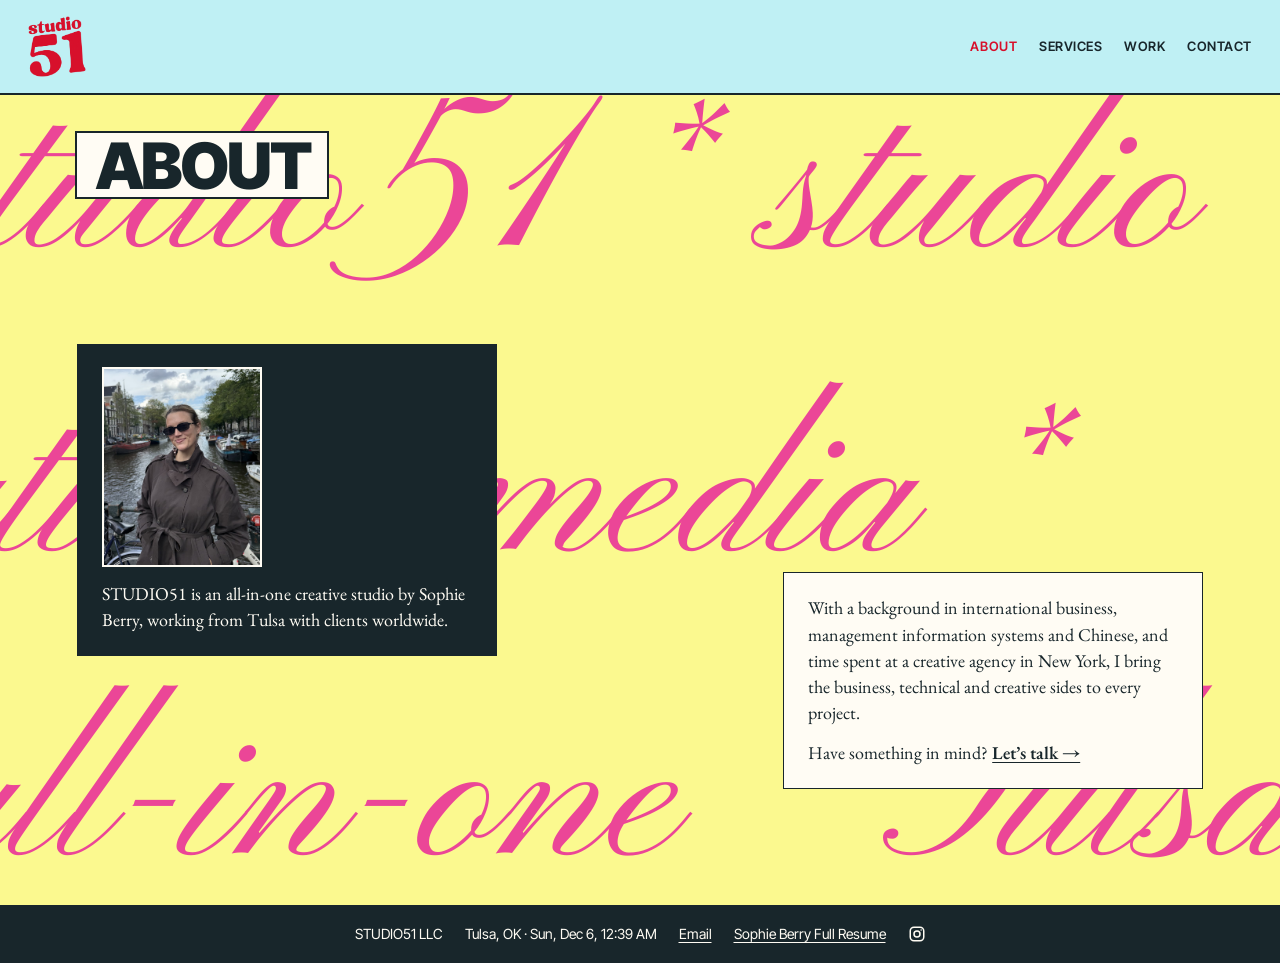
==== about.html @ 6b31d144 "Home hero: STUDIO51 / BY SOPHIE BERRY on the left, photo in a pink frame Co-Authored-By: Claude Opus" ====
<!doctype html>
<html lang="en">
<head>
<meta charset="utf-8">
<meta name="viewport" content="width=device-width, initial-scale=1, viewport-fit=cover">
<meta name="description" content="STUDIO51 is a creative studio by Sophie Berry: marketing strategy, website design, content creation, podcast production, social management and project management. Tulsa, Oklahoma.">
<title>About — STUDIO51</title>
<link rel="icon" href="favicon.ico" sizes="any">
<link rel="icon" type="image/png" href="favicon.png">
<link rel="apple-touch-icon" href="images/apple-touch-icon.png">
<link rel="icon" type="image/png" sizes="192x192" href="images/favicon-192.png">
<link rel="canonical" href="https://studio-51.co/about">
<meta property="og:site_name" content="STUDIO51">
<meta property="og:title" content="About — STUDIO51">
<meta property="og:description" content="STUDIO51 is a creative studio by Sophie Berry: marketing strategy, website design, content creation, podcast production, social management and project management. Tulsa, Oklahoma.">
<meta property="og:url" content="https://studio-51.co/about">
<meta property="og:type" content="website">
<link rel="preconnect" href="https://fonts.googleapis.com">
<link rel="preconnect" href="https://fonts.gstatic.com" crossorigin>
<link rel="stylesheet" href="https://fonts.googleapis.com/css2?family=Inter+Tight:wght@500;600;800;900&family=EB+Garamond:ital,wght@0,400;0,600;1,400&family=Pinyon+Script&family=DM+Mono&display=swap">
<link rel="stylesheet" href="styles.css?v=9">
</head>
<body>

<header class="pagebar"><a href="index.html" aria-label="STUDIO51 home"><img src="images/logo.webp" alt="STUDIO51" width="778" height="813"></a><nav aria-label="Pages"><a href="about.html" aria-current="page">About</a><a href="services.html">Services</a><a href="work.html">Work</a><a href="contact.html">Contact</a></nav></header>

<section class="about" id="about">
  <div class="script-lines" aria-hidden="true"><span>studio51 * studio</span><span>creative * media *</span><span>all-in-one * Tulsa</span></div>
  <h2 class="strip">About</h2>
  <div class="box dark"><img class="portrait" src="images/sophie.jpg" alt=""><p>STUDIO51 is an all-in-one creative studio by Sophie Berry, working from Tulsa with clients worldwide.</p></div>
  <div class="box light"><p>With a background in international business, management information systems and Chinese, and time spent at a creative agency in New York, I bring the business, technical and creative sides to every project.</p><p>Have something in mind? <a href="contact.html">Let’s talk →</a></p></div>
</section>

<footer>
  <span>STUDIO51 LLC</span><span>Tulsa, OK<span id="clock"></span></span><a href="contact.html">Email</a><a href="Sophie_Berry_Resume.pdf" target="_blank" rel="noopener">Sophie Berry Full Resume</a>
  <a class="ig" href="https://www.instagram.com/studio51media" target="_blank" rel="noopener" aria-label="STUDIO51 on Instagram"><svg viewBox="0 0 24 24" width="18" height="18" fill="none" stroke="currentColor" stroke-width="2" aria-hidden="true"><rect x="3" y="3" width="18" height="18" rx="5"/><circle cx="12" cy="12" r="4"/><circle cx="17.5" cy="6.5" r="1" fill="currentColor" stroke="none"/></svg></a>
</footer>

<script src="site.js?v=4"></script>
</body>
</html>
---- styles.css ----
:root {
  /* brand colours */
  --wave: #CBEEF3; --fanta: #EE9147; --lioness: #FBF98F; --girl: #EB4697; --strawb: #C42B2D; --olive: #9E973A;
  --lilac: #B9A7F0; --logo-red: #D70F2A; --sky: #BFF0F4;
  --ink: #18262B; --paper: #FFFCF4;
  --grot: "Inter Tight", "Helvetica Neue", Arial, sans-serif;
  --serif: "EB Garamond", Georgia, serif;
  --script: "Pinyon Script", "Snell Roundhand", cursive;
  --mono: "DM Mono", ui-monospace, monospace;
  color-scheme: light;
}
* { box-sizing: border-box; }
html { scroll-behavior: smooth; }
body { margin: 0; background: var(--ink); color: var(--ink); font-family: var(--serif); overflow-x: hidden; }
img, video { max-width: 100%; display: block; }
a { color: inherit; }

/* the highlighter strip that carries every big heading */
.strip { display: inline-block; margin: 0; padding: .06em .28em .02em; background: var(--strip, var(--lioness)); color: var(--ink);
  font-family: var(--grot); font-weight: 900; text-transform: uppercase; letter-spacing: -.035em; line-height: .92;
  box-shadow: 0 0 0 2px var(--ink); }
.tag { display: inline-block; background: var(--paper); color: var(--ink); font-family: var(--grot); font-weight: 600; font-size: 15px; padding: 3px 8px 2px; border: 1.5px solid var(--ink); letter-spacing: -.01em; }
.script-bg { position: absolute; inset: auto 0 auto 0; margin: 0; font-family: var(--script); line-height: .9; white-space: nowrap; pointer-events: none; user-select: none; }

/* ---------- hero ---------- */
.hero { position: relative; min-height: 100svh; display: grid; grid-template-columns: 1fr 1.15fr; overflow: hidden; background: var(--ink); color: var(--paper); }
.hero .photo { grid-column: 2; position: relative; }
.hero .photo img { position: absolute; inset: 0; width: 100%; height: 100%; object-fit: cover; object-position: 50% 25%; }
.hero .cap { position: absolute; right: 7%; top: 22%; z-index: 4; text-align: left; font-size: 17px; line-height: 1.25; color: #fff; text-shadow: 0 1px 6px rgba(0,0,0,.45); }
.topbar { position: absolute; inset: 0 0 auto 0; z-index: 6; display: flex; align-items: center; justify-content: space-between; padding: 20px 28px; }
.topbar img { width: 64px; height: auto; }
.topbar nav { display: flex; gap: 22px; font-family: var(--grot); font-weight: 600; font-size: 13px; letter-spacing: .04em; text-transform: uppercase; }
.topbar nav a { text-decoration: none; color: #fff; text-shadow: 0 1px 4px rgba(0,0,0,.4); }
.topbar nav a:hover { color: var(--lioness); }
.hero .swash { position: absolute; z-index: 3; left: -4vw; top: -14vw; font-family: var(--script); font-size: 62vw; line-height: 1; color: var(--lioness); pointer-events: none; }
.hero .wordblock { position: absolute; z-index: 2; left: 20%; top: 33%; width: min(330px, 30vw); height: 30%; overflow: hidden; background: var(--girl); color: var(--ink);
  font-family: var(--serif); font-size: 26px; line-height: 1.05; letter-spacing: .02em; padding: 6px 8px; word-break: break-all; }
.hero .labels { position: absolute; z-index: 5; left: 12%; top: 41%; display: grid; gap: 6px; justify-items: start; }
.hero .labels .tag { font-size: clamp(14px, 1.6vw, 21px); }
.hero .s1, .hero .s2 { position: absolute; z-index: 5; font-size: clamp(54px, 9vw, 132px); }
.hero .s1 { right: -1%; top: 52%; }
.hero .s2 { left: 1%; top: 66%; font-size: clamp(40px, 6.6vw, 98px); }

/* ---------- pink sky ---------- */
.sky { position: relative; height: 62vh; min-height: 360px; display: grid; place-items: center; text-align: center;
  background: var(--girl) url("images/desktop-bg.jpg") center 8% / 190% auto no-repeat; background-blend-mode: luminosity; }
.sky::after { content: ""; position: absolute; inset: 0; background: var(--girl); mix-blend-mode: multiply; opacity: .35; }
.sky > div { position: relative; z-index: 1; }
.sky small { display: block; font-family: var(--serif); font-size: 14px; color: #fff; margin-bottom: 10px; }
.sky .strip { font-size: clamp(26px, 3.6vw, 44px); }
.sky a { text-decoration: none; }

/* ---------- about ---------- */
.about { position: relative; overflow: hidden; background: var(--lioness); padding: 9vw 6vw; min-height: 90vh; display: grid; grid-template-columns: 1fr 1fr; gap: 6vw; align-items: center; }
.about .script-lines { position: absolute; inset: -4vw -6vw; display: grid; align-content: space-around; pointer-events: none; }
.about .script-lines span { font-family: var(--script); font-size: 17vw; line-height: .95; color: var(--girl); white-space: nowrap; }
.about .script-lines span:nth-child(2) { margin-left: -18vw; }
.about .box { position: relative; z-index: 1; }
.about .dark { background: var(--ink); color: var(--paper); justify-self: start; }
.about .light { justify-self: end; align-self: end; }
.about h2 { position: absolute; z-index: 2; left: 6vw; top: 3vw; font-size: clamp(34px, 5vw, 64px); }
.about .portrait { width: 160px; aspect-ratio: 4/5; object-fit: cover; margin-bottom: 14px; border: 2px solid var(--paper); }
.box { background: var(--paper); border: 1.5px solid var(--ink); padding: 22px 24px; max-width: 420px; font-size: 18px; line-height: 1.45; }
.box p { margin: 0 0 .8em; } .box p:last-child { margin-bottom: 0; }
.box a { font-weight: 600; text-underline-offset: 3px; }

/* ---------- services ---------- */
.services { background: var(--ink); padding: 8vw 0 9vw; overflow: hidden; }
.services h2 { font-size: clamp(38px, 6vw, 84px); margin-left: 6vw; margin-bottom: 4vw; }
.services ul { list-style: none; margin: 0; padding: 0; display: grid; gap: 14px; }
.svc { background: var(--bg); color: var(--ink); margin: 0 -2vw; padding: 16px 8vw; display: grid; grid-template-columns: 60px minmax(0, 1fr) minmax(0, 1fr); align-items: baseline; gap: 18px; }
.svc b { font-family: var(--grot); font-weight: 900; text-transform: uppercase; letter-spacing: -.03em; font-size: clamp(26px, 4vw, 56px); line-height: 1; }
.svc-n { font-family: var(--mono); font-size: 13px; }
.svc-d { font-size: 19px; font-style: italic; }
.on-dark { color: var(--paper) !important; }

/* ---------- work ---------- */
.work-intro { position: relative; overflow: hidden; background: var(--girl); padding: 9vw 6vw 7vw; }
.work-intro .script-bg { top: -3vw; left: -2vw; font-size: 30vw; color: var(--lioness); }
.work-intro h2 { position: relative; font-size: clamp(42px, 7vw, 104px); }
.work-intro ol { position: relative; list-style: none; margin: 5vw 0 0; padding: 0; display: grid; gap: 8px; max-width: 760px; }
.work-intro li a { display: grid; grid-template-columns: 44px auto 1fr; gap: 14px; align-items: baseline; text-decoration: none; background: var(--paper); border: 1.5px solid var(--ink); padding: 10px 16px; }
.work-intro li a:hover { background: var(--lioness); }
.wl-n { font-family: var(--mono); font-size: 12px; }
.work-intro li a { font-family: var(--grot); font-weight: 800; font-size: 22px; text-transform: uppercase; letter-spacing: -.02em; }
.wl-s { font-family: var(--serif); font-weight: 400; font-style: italic; font-size: 17px; text-transform: none; letter-spacing: 0; text-align: right; }

.project { position: relative; overflow: hidden; background: var(--bg); padding: 7vw 6vw 8vw; }
.project .script-bg { top: 1vw; left: 30%; font-size: 15vw; color: var(--paper); opacity: .55; }
.p-head { position: relative; display: grid; justify-items: start; gap: 18px; margin-bottom: 4vw; }
.p-num { font-family: var(--mono); font-size: 12px; letter-spacing: .06em; }
.p-head .strip { font-size: clamp(40px, 7vw, 100px); }
.p-sub { margin: 0; font-style: italic; font-size: 21px; }
.p-body { position: relative; display: grid; grid-template-columns: minmax(0, 5fr) minmax(0, 7fr); gap: 4vw; align-items: start; }
.p-info { display: grid; gap: 16px; justify-items: start; position: sticky; top: 24px; }
.tags { display: flex; flex-wrap: wrap; gap: 6px; }
.project .box { color: var(--ink); }
.chips { list-style: none; margin: 0; padding: 0; display: flex; flex-wrap: wrap; gap: 6px; }
.chips li { font-family: var(--mono); font-size: 12px; background: var(--ink); color: var(--paper); padding: 5px 9px; }
.gallery { display: grid; grid-template-columns: repeat(2, minmax(0, 1fr)); gap: 10px; }
.gallery figure { margin: 0; aspect-ratio: 4 / 5; overflow: hidden; border: 2px solid var(--ink); background: var(--paper); }
.gallery figure.wide { grid-column: 1 / -1; aspect-ratio: 16 / 9; }
.gallery img, .gallery video { width: 100%; height: 100%; object-fit: cover; }

/* ---------- contact ---------- */
.contact { position: relative; overflow: hidden; background: var(--sky); padding: 9vw 6vw; display: grid; grid-template-columns: 1fr 1fr; gap: 5vw; align-items: start; }
.contact .script-bg { top: 0; left: -3vw; font-size: 24vw; color: var(--logo-red); opacity: .9; }
.contact .left { position: relative; display: grid; gap: 22px; justify-items: start; padding-top: 14vw; }
.contact h2 { font-size: clamp(42px, 6vw, 88px); }
.contact .lead { margin: 0; font-size: 21px; font-style: italic; }
.addr { font-family: var(--grot); font-weight: 800; font-size: clamp(20px, 2.6vw, 34px); letter-spacing: -.02em; background: var(--paper); border: 1.5px solid var(--ink); padding: 6px 12px; word-break: break-all; }
.copy { font-family: var(--mono); font-size: 13px; padding: 10px 18px; background: var(--ink); color: var(--paper); border: 0; cursor: pointer; }
.copy:hover { background: var(--logo-red); }
.form { position: relative; background: var(--paper); border: 1.5px solid var(--ink); padding: 26px; display: grid; gap: 14px; }
.form .lead { margin: 0; font-family: var(--grot); font-weight: 900; text-transform: uppercase; font-size: 26px; letter-spacing: -.02em; }
.form label { display: grid; gap: 6px; font-family: var(--mono); font-size: 12px; }
.form input, .form select, .form textarea { font: inherit; font-family: var(--serif); font-size: 18px; color: var(--ink); background: #fff; border: 1.5px solid var(--ink); border-radius: 0; padding: 9px 11px; width: 100%; }
.form textarea { min-height: 120px; resize: vertical; }
.form .row2 { display: grid; grid-template-columns: 1fr 1fr; gap: 14px; }
.form .hp { position: absolute; left: -9999px; }
.form button { justify-self: start; font-family: var(--grot); font-weight: 900; font-size: 22px; text-transform: uppercase; letter-spacing: -.01em; padding: 8px 22px; border: 0; background: var(--logo-red); color: #fff; cursor: pointer; }
.form button:disabled { opacity: .6; }
.form .status { margin: 0; font-family: var(--mono); font-size: 13px; min-height: 1.4em; }

footer { background: var(--ink); color: var(--paper); font-family: var(--grot); font-size: 14px; padding: 20px 6vw; display: flex; flex-wrap: wrap; gap: 8px 22px; align-items: center; justify-content: center; }
footer a { text-underline-offset: 3px; }
footer .ig { display: inline-flex; }

/* ---------- phones ---------- */
@media (max-width: 760px) {
  .hero { grid-template-columns: 1fr; grid-template-rows: 52svh 48svh; }
  .hero .photo { grid-column: 1; grid-row: 2; }
  .topbar nav { gap: 12px; font-size: 11px; }
  .topbar img { width: 52px; }
  .hero .swash { font-size: 120vw; top: -30vw; left: -10vw; }
  .hero .wordblock { left: 34%; top: 15%; width: 52vw; height: 26svh; font-size: 20px; }
  .hero .labels { left: 6%; top: 27svh; }
  .hero .s1 { top: 40svh; right: -2%; font-size: 15vw; }
  .hero .s2 { top: 50svh; font-size: 11vw; }
  .hero .cap { top: auto; bottom: 6%; right: 6%; }
  .about { grid-template-columns: 1fr; padding: 22vw 6vw 14vw; gap: 8vw; }
  .about .script-lines span { font-size: 30vw; }
  .svc { grid-template-columns: 1fr; gap: 4px; padding: 14px 8vw; }
  .p-body { grid-template-columns: 1fr; }
  .p-info { position: static; }
  .project .script-bg { font-size: 28vw; left: 10%; }
  .work-intro li a { grid-template-columns: 30px 1fr; font-size: 18px; }
  .wl-s { grid-column: 2; text-align: left; font-size: 15px; }
  .contact { grid-template-columns: 1fr; }
  .contact .left { padding-top: 22vw; }
  .contact .script-bg { font-size: 40vw; }
  .form .row2 { grid-template-columns: 1fr; }
}
@media (prefers-reduced-motion: reduce) { html { scroll-behavior: auto; } }

/* ---------- multi-page additions ---------- */
.topbar nav a[aria-current], .pagebar nav a[aria-current] { color: var(--lioness); }
.pagebar { background: var(--ink); display: flex; align-items: center; justify-content: space-between; padding: 16px 28px; }
.pagebar img { width: 58px; height: auto; }
.pagebar nav { display: flex; gap: 22px; font-family: var(--grot); font-weight: 600; font-size: 13px; letter-spacing: .04em; text-transform: uppercase; }
.pagebar nav a { text-decoration: none; color: #fff; }
.pagebar nav a:hover { color: var(--lioness); }

/* pink box in the hero: each service on its own line, nothing cropped */
.hero .wordblock { height: auto; word-break: normal; display: grid; gap: 2px; padding: 10px 12px; font-size: clamp(18px, 1.9vw, 26px); }

/* services: straight bands that grow on hover */
.services ul { gap: 10px; }
.svc { transform: none; margin: 0; transition: transform .25s ease, box-shadow .25s ease; position: relative; }
.svc:hover { transform: scale(1.035); z-index: 1; box-shadow: 0 12px 30px rgba(0, 0, 0, .35); }

/* home: work preview */
.work-preview { position: relative; overflow: hidden; background: var(--girl); padding: 8vw 6vw; display: grid; justify-items: start; gap: 4vw; }
.work-preview .script-bg { top: -3vw; left: -2vw; font-size: 26vw; color: var(--lioness); }
.work-preview h2 { position: relative; font-size: clamp(40px, 6.5vw, 96px); }
.cards { position: relative; list-style: none; margin: 0; padding: 0; width: 100%; display: grid; grid-template-columns: repeat(auto-fill, minmax(220px, 1fr)); gap: 16px; }
.cards a { display: grid; gap: 8px; text-decoration: none; background: var(--bg); border: 2px solid var(--ink); padding: 10px 10px 14px; height: 100%; transition: transform .2s ease; }
.cards a:hover { transform: translateY(-4px); }
.card-img { aspect-ratio: 4 / 5; overflow: hidden; border: 1.5px solid var(--ink); background: var(--paper); }
.card-img img { width: 100%; height: 100%; object-fit: cover; }
.cards b { font-family: var(--grot); font-weight: 900; text-transform: uppercase; letter-spacing: -.02em; font-size: 22px; line-height: 1; }
.card-sub { font-style: italic; font-size: 16px; }
.btn { position: relative; display: inline-block; text-decoration: none; font-family: var(--grot); font-weight: 900; text-transform: uppercase; letter-spacing: -.01em; font-size: clamp(20px, 2.4vw, 30px); background: var(--lioness); color: var(--ink); border: 2px solid var(--ink); padding: 8px 20px; transition: transform .2s ease; }
.btn:hover { transform: scale(1.04); }
.btn-red { background: var(--logo-red); color: #fff; border-color: var(--logo-red); }

/* home: contact call */
.cta { position: relative; overflow: hidden; background: var(--sky); min-height: 60vh; display: grid; place-items: center; text-align: center; padding: 10vw 6vw; }
.cta .script-bg { top: 50%; transform: translateY(-50%); left: 0; right: 0; text-align: center; font-size: 22vw; color: var(--logo-red); opacity: .9; }
.cta-inner { position: relative; display: grid; gap: 22px; justify-items: center; }
.cta .lead { margin: 0; font-family: var(--grot); font-weight: 900; text-transform: uppercase; letter-spacing: -.02em; font-size: clamp(26px, 4vw, 52px); background: var(--paper); border: 2px solid var(--ink); padding: 4px 14px; }

@media (max-width: 760px) {
  .pagebar { padding: 12px 16px; }
  .pagebar img { width: 46px; }
  .pagebar nav { gap: 12px; font-size: 11px; }
  .hero .wordblock { font-size: 17px; width: 56vw; left: 38%; }
  .cards { grid-template-columns: repeat(2, minmax(0, 1fr)); gap: 10px; }
  .cards b { font-size: 17px; }
  .card-sub { font-size: 14px; }
  .cta .script-bg { font-size: 38vw; }
}

/* hero: name tags sit above the pink services box in one column, so nothing overlaps */
.hero .intro { position: absolute; z-index: 5; left: 12%; top: 17%; display: grid; gap: 12px; justify-items: start; }
.hero .intro .labels, .hero .intro .wordblock { position: static; }
.hero .intro .wordblock { width: auto; max-width: none; }
@media (max-width: 760px) {
  .hero .intro { left: 6%; top: 12svh; gap: 8px; }
  .hero .intro .wordblock { font-size: 15px; padding: 7px 9px; }
  .hero .s1 { top: 41svh; }
  .hero .s2 { top: 50.5svh; }
}

/* inner pages: header bar in the logo blue */
.pagebar { background: var(--sky); border-bottom: 2px solid var(--ink); }
.pagebar nav a { color: var(--ink); }
.pagebar nav a:hover, .pagebar nav a[aria-current] { color: var(--logo-red); }

/* work page: media sized to sit alongside the text */
.p-body { grid-template-columns: minmax(0, 1fr) minmax(0, 1fr); gap: 3vw; }
.project .gallery { max-width: 540px; }
.project { padding-bottom: 6vw; }

/* home: three-across work preview, two rows */
.cards { grid-template-columns: repeat(3, minmax(0, 1fr)); max-width: 1000px; }
@media (max-width: 760px) { .cards { grid-template-columns: repeat(2, minmax(0, 1fr)); } }
.about h2 { --strip: var(--paper); }
.project .box { max-width: none; }

/* home hero: 50/50 split with the photo */
.hero { grid-template-columns: 1fr 1fr; }

/* work page: description beside the heading, media in one even row */
.p-top { position: relative; display: grid; grid-template-columns: minmax(0, 1fr) minmax(0, 1fr); gap: 3vw; align-items: start; margin-bottom: 3vw; }
.p-top .p-head { margin: 0; }
.p-top .box { max-width: none; }
.filmstrip { position: relative; display: flex; gap: 10px; width: min(100%, calc(var(--sum) * 420px)); }
.filmstrip figure { margin: 0; flex: var(--r) 1 0; aspect-ratio: var(--r); overflow: hidden; border: 2px solid var(--ink); background: var(--paper); }
.filmstrip img, .filmstrip video { width: 100%; height: 100%; object-fit: cover; }
@media (max-width: 760px) {
  .p-top { grid-template-columns: 1fr; gap: 16px; }
  .filmstrip { flex-wrap: wrap; width: 100%; }
  .filmstrip figure { flex: 1 1 calc(50% - 5px); aspect-ratio: 4 / 5; }
  .filmstrip figure[style*="--r:0.800"] { aspect-ratio: 4 / 5; }
  .filmstrip figure:not([style*="--r:0.800"]) { flex-basis: 100%; aspect-ratio: var(--r); }
}

/* ---------- phones: one left edge for everything, swipeable work preview ---------- */
@media (max-width: 760px) {
  .hero { grid-template-columns: 1fr; }
  .hero .intro { left: 6vw; }
  .hero .s1, .hero .s2 { left: 6vw; right: auto; }
  .hero .s1 { font-size: 15vw; }
  .hero .s2 { font-size: 9vw; }
  .work-preview h2 { font-size: 9.5vw; margin-right: 6vw; white-space: nowrap; }
  .topbar { padding: 18px 6vw; }
  .pagebar { padding: 12px 6vw; }
  .work-preview { padding: 12vw 0 12vw 6vw; gap: 7vw; }
  .work-preview .btn { margin-right: 6vw; }
  .cards { display: flex; overflow-x: auto; scroll-snap-type: x mandatory; gap: 12px; max-width: none; padding: 4px 6vw 14px 0; scrollbar-width: none; }
  .cards::-webkit-scrollbar { display: none; }
  .cards li { flex: 0 0 68vw; scroll-snap-align: start; }
  .cards a { align-content: start; }
  .cards b { font-size: 19px; }
}

/* home: selected work scrolls sideways on every screen size */
.cards { display: flex; overflow-x: auto; scroll-snap-type: x mandatory; gap: 16px; max-width: none; width: calc(100% + 6vw); margin-right: -6vw; padding: 4px 6vw 16px 0; scrollbar-width: thin; scrollbar-color: var(--ink) transparent; }
.cards li { flex: 0 0 300px; scroll-snap-align: start; }
.cards::-webkit-scrollbar { height: 8px; }
.cards::-webkit-scrollbar-thumb { background: var(--ink); }
@media (max-width: 760px) { .cards { width: 100%; margin-right: 0; } .cards li { flex-basis: 68vw; } }

/* home: the blue page bar sits above the hero */
.hero { min-height: calc(100svh - 86px); }
.hero .swash { top: -10vw; }

/* ---------- work page: one clean column per project ---------- */
.project { padding: 6vw 0; }
.p-wrap { position: relative; max-width: 1120px; margin: 0 auto; padding: 0 6vw; display: grid; gap: 22px; box-sizing: content-box; }
.p-wrap > .strip { justify-self: start; white-space: nowrap; font-size: clamp(34px, 5vw, 68px); }
.p-cols { display: grid; grid-template-columns: minmax(0, 1fr) minmax(0, 1fr); gap: 32px; align-items: start; }
.p-meta { display: grid; gap: 14px; justify-items: start; }
.p-meta .p-sub { font-size: 21px; }
.p-cols .box { max-width: none; margin: 0; }
.project .script-bg { left: auto; right: -2vw; top: 2vw; }
.filmstrip { width: 100%; display: flex; gap: 10px; margin-top: 8px; }
.filmstrip figure { flex: var(--r) 1 0; min-width: 0; aspect-ratio: var(--r); }
.filmstrip figure.p img, .filmstrip figure.p video { object-position: center 25%; }
@media (max-width: 760px) {
  .project { padding: 12vw 0; }
  .p-wrap { padding: 0 6vw; gap: 16px; }
  .p-wrap > .strip { font-size: 9vw; }
  .p-cols { grid-template-columns: 1fr; gap: 16px; }
  .filmstrip { flex-wrap: wrap; }
  .filmstrip figure.w { flex: 1 1 100%; aspect-ratio: var(--r); }
  .filmstrip figure.p { flex: 1 1 calc(50% - 5px); aspect-ratio: 4 / 5; }
}

/* ---------- home hero v2: headline on the left, framed photo on the right ---------- */
.hero { display: grid; grid-template-rows: auto; grid-template-columns: minmax(0, 1.25fr) minmax(0, 1fr); align-items: center; gap: 5vw; padding: 5vw 6vw 6vw; min-height: calc(100svh - 86px); }
.hero .hero-left { position: relative; z-index: 4; display: grid; gap: 14px; justify-items: start; }
.hero .hero-left .s1, .hero .hero-left .s2 { position: static; }
.hero .hero-left .s1 { font-size: clamp(64px, 9.5vw, 150px); }
.hero .hero-left .s2 { font-size: clamp(30px, 4.4vw, 68px); }
.hero .hero-left .intro { position: static; margin-top: 22px; }
.photo-frame { position: relative; z-index: 4; margin: 0; justify-self: center; width: min(100%, 400px); aspect-ratio: 4 / 5; border: 12px solid var(--girl); outline: 2px solid var(--ink); box-shadow: 14px 14px 0 var(--lioness); overflow: hidden; }
.photo-frame img { width: 100%; height: 100%; object-fit: cover; object-position: center 30%; }
@media (max-width: 760px) {
  .hero { grid-template-columns: 1fr; grid-template-rows: auto auto; gap: 10vw; padding: 9vw 6vw 14vw; min-height: 0; }
  .hero .hero-left .s1 { font-size: 17vw; }
  .hero .hero-left .s2 { font-size: 8.5vw; }
  .hero .hero-left .intro { margin-top: 12px; }
  .hero .hero-left .intro .wordblock { font-size: 16px; }
  .photo-frame { justify-self: start; width: calc(100% - 14px); border-width: 10px; box-shadow: 10px 10px 0 var(--lioness); }
}
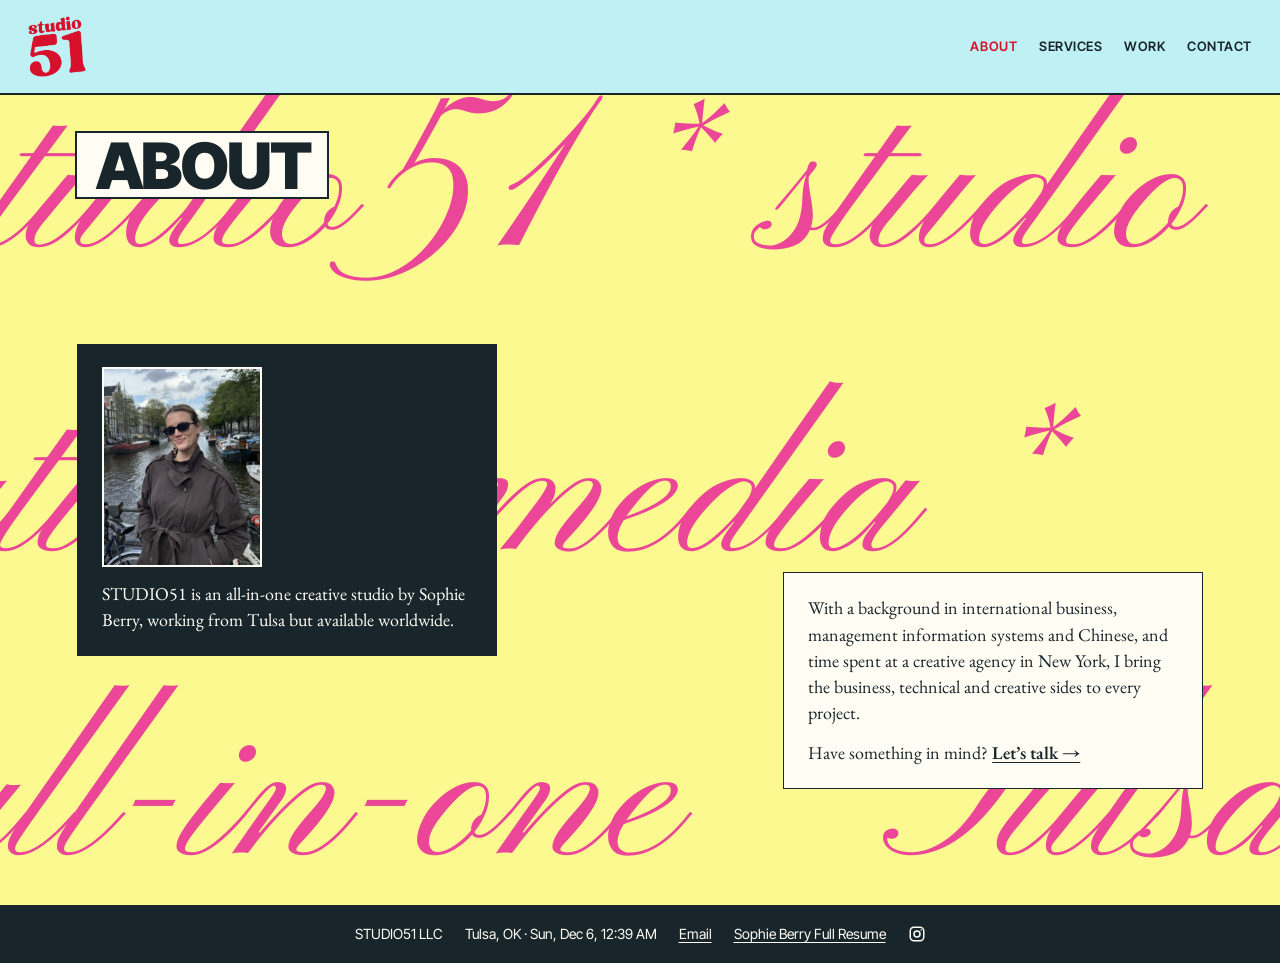
==== commit 644d1f02: "Work page: fixed uniform asset grid, no rearranging script; about copy tweak Co-Authored-By: Claude " ====
--- a/about.html
+++ b/about.html
@@ -18,7 +18,7 @@
 <link rel="preconnect" href="https://fonts.googleapis.com">
 <link rel="preconnect" href="https://fonts.gstatic.com" crossorigin>
 <link rel="stylesheet" href="https://fonts.googleapis.com/css2?family=Inter+Tight:wght@500;600;800;900&family=EB+Garamond:ital,wght@0,400;0,600;1,400&family=Pinyon+Script&family=DM+Mono&display=swap">
-<link rel="stylesheet" href="styles.css?v=9">
+<link rel="stylesheet" href="styles.css?v=12">
 </head>
 <body>
 
@@ -27,7 +27,7 @@
 <section class="about" id="about">
   <div class="script-lines" aria-hidden="true"><span>studio51 * studio</span><span>creative * media *</span><span>all-in-one * Tulsa</span></div>
   <h2 class="strip">About</h2>
-  <div class="box dark"><img class="portrait" src="images/sophie.jpg" alt=""><p>STUDIO51 is an all-in-one creative studio by Sophie Berry, working from Tulsa with clients worldwide.</p></div>
+  <div class="box dark"><img class="portrait" src="images/sophie.jpg" alt=""><p>STUDIO51 is an all-in-one creative studio by Sophie Berry, working from Tulsa but available worldwide.</p></div>
   <div class="box light"><p>With a background in international business, management information systems and Chinese, and time spent at a creative agency in New York, I bring the business, technical and creative sides to every project.</p><p>Have something in mind? <a href="contact.html">Let’s talk →</a></p></div>
 </section>
 
@@ -36,6 +36,6 @@
   <a class="ig" href="https://www.instagram.com/studio51media" target="_blank" rel="noopener" aria-label="STUDIO51 on Instagram"><svg viewBox="0 0 24 24" width="18" height="18" fill="none" stroke="currentColor" stroke-width="2" aria-hidden="true"><rect x="3" y="3" width="18" height="18" rx="5"/><circle cx="12" cy="12" r="4"/><circle cx="17.5" cy="6.5" r="1" fill="currentColor" stroke="none"/></svg></a>
 </footer>
 
-<script src="site.js?v=4"></script>
+<script src="site.js?v=12"></script>
 </body>
 </html>
--- a/styles.css
+++ b/styles.css
@@ -315,3 +315,25 @@
   .hero .hero-left .intro .wordblock { font-size: 16px; }
   .photo-frame { justify-self: start; width: calc(100% - 14px); border-width: 10px; box-shadow: 10px 10px 0 var(--lioness); }
 }
+
+/* ---------- work page v3: text left, assets right ---------- */
+.p-wrap { grid-template-columns: minmax(0, 5fr) minmax(0, 6fr); gap: 40px; align-items: start; }
+.p-left { display: grid; gap: 16px; justify-items: start; }
+.p-left > .strip { white-space: nowrap; font-size: clamp(34px, 4.4vw, 64px); }
+.p-left .p-sub { font-size: 21px; margin: 0; }
+.p-left .box { max-width: none; width: 100%; margin: 0; }
+.p-media, .p-extra { display: grid; grid-template-columns: repeat(2, minmax(0, 1fr)); gap: 10px; width: 100%; }
+.p-extra:empty { display: none; }
+.p-extra { margin-top: 8px; }
+.p-media figure, .p-extra figure { margin: 0; overflow: hidden; border: 2px solid var(--ink); background: var(--paper); aspect-ratio: var(--r); }
+.p-media figure.w, .p-extra figure.w { grid-column: 1 / -1; }
+.p-media img, .p-media video, .p-extra img, .p-extra video { width: 100%; height: 100%; object-fit: cover; }
+@media (max-width: 760px) {
+  .p-wrap { grid-template-columns: 1fr; gap: 20px; }
+  .p-left > .strip { font-size: 9vw; }
+}
+
+/* ---------- work page v4: fixed, uniform asset grid (no rearranging) ---------- */
+.p-media figure.w { aspect-ratio: 16 / 10; }
+.p-media figure.p { aspect-ratio: 4 / 5; }
+.p-media figure.w img, .p-media figure.w video { object-position: center top; }
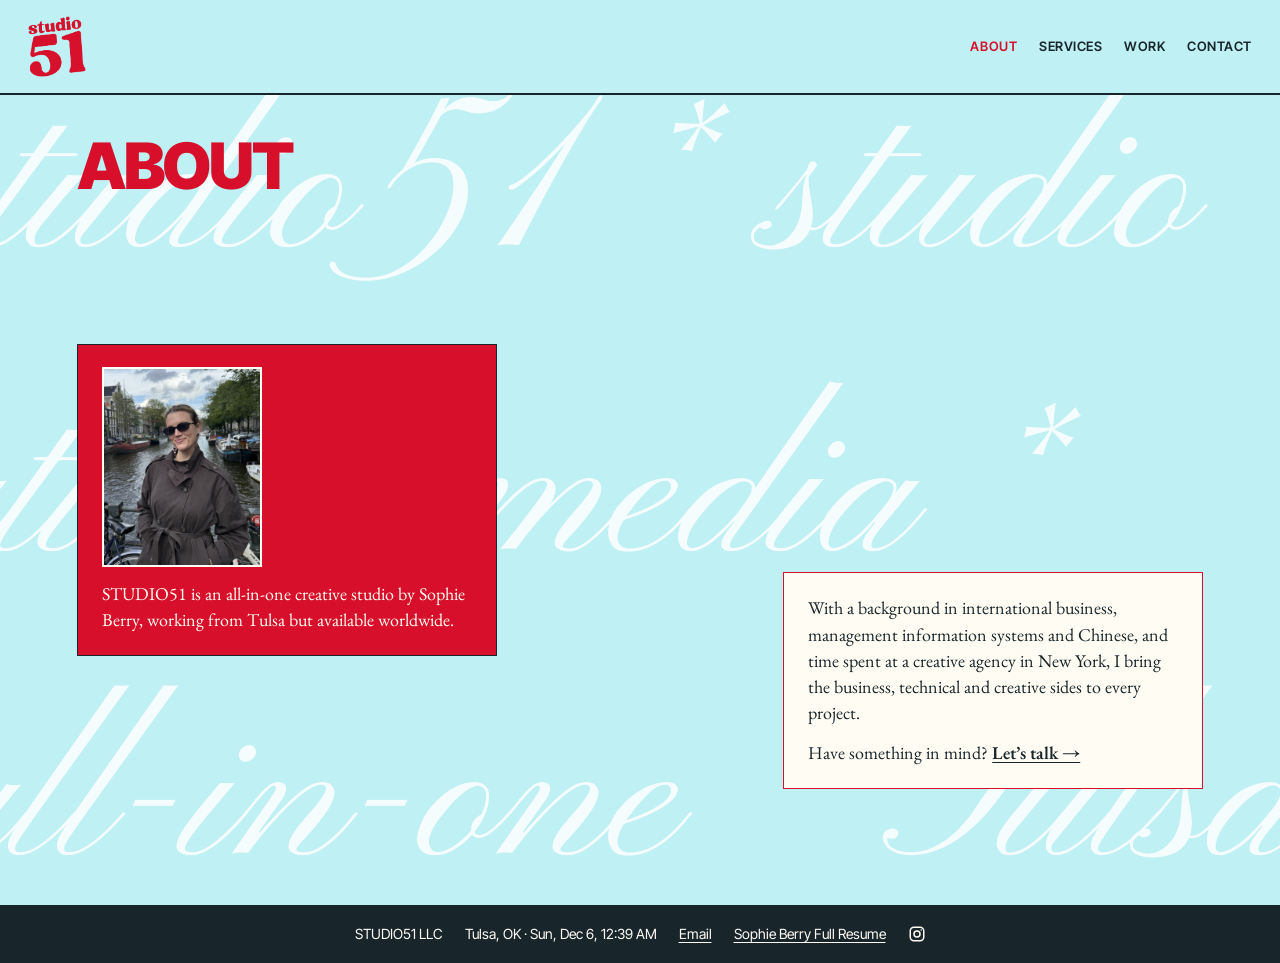
==== commit ca401746: "Blue backgrounds with red type; full uncropped work images; names wrap beside assets Co-Authored-By:" ====
--- a/about.html
+++ b/about.html
@@ -18,7 +18,7 @@
 <link rel="preconnect" href="https://fonts.googleapis.com">
 <link rel="preconnect" href="https://fonts.gstatic.com" crossorigin>
 <link rel="stylesheet" href="https://fonts.googleapis.com/css2?family=Inter+Tight:wght@500;600;800;900&family=EB+Garamond:ital,wght@0,400;0,600;1,400&family=Pinyon+Script&family=DM+Mono&display=swap">
-<link rel="stylesheet" href="styles.css?v=12">
+<link rel="stylesheet" href="styles.css?v=16">
 </head>
 <body>
 
--- a/styles.css
+++ b/styles.css
@@ -337,3 +337,20 @@
 .p-media figure.w { aspect-ratio: 16 / 10; }
 .p-media figure.p { aspect-ratio: 4 / 5; }
 .p-media figure.w img, .p-media figure.w video { object-position: center top; }
+
+/* work page: full images (no cropping), names wrap instead of running into the assets */
+.p-media figure.w img, .p-media figure.w video { object-position: center; }
+.p-left > .strip { white-space: normal; max-width: 100%; }
+
+/* ---------- blue backgrounds with red type ---------- */
+.work-preview, .work-intro, .about { background: var(--sky); }
+.work-preview .script-bg, .work-intro .script-bg { color: #fff; opacity: .85; }
+.about .script-lines span { color: #fff; opacity: .85; }
+.work-preview h2, .work-intro h2, .about h2 { background: none; box-shadow: none; color: var(--logo-red); padding-left: 0; }
+.work-intro li a { color: var(--logo-red); border-color: var(--logo-red); }
+.work-intro .wl-n, .work-intro .wl-s { color: var(--ink); }
+.cards b { color: var(--ink); }
+.work-preview .btn { background: var(--logo-red); color: #fff; border-color: var(--logo-red); }
+.about .dark { background: var(--logo-red); }
+.about .light { border-color: var(--logo-red); }
+#spicewheel .script-bg { color: #fff; opacity: .85; }
